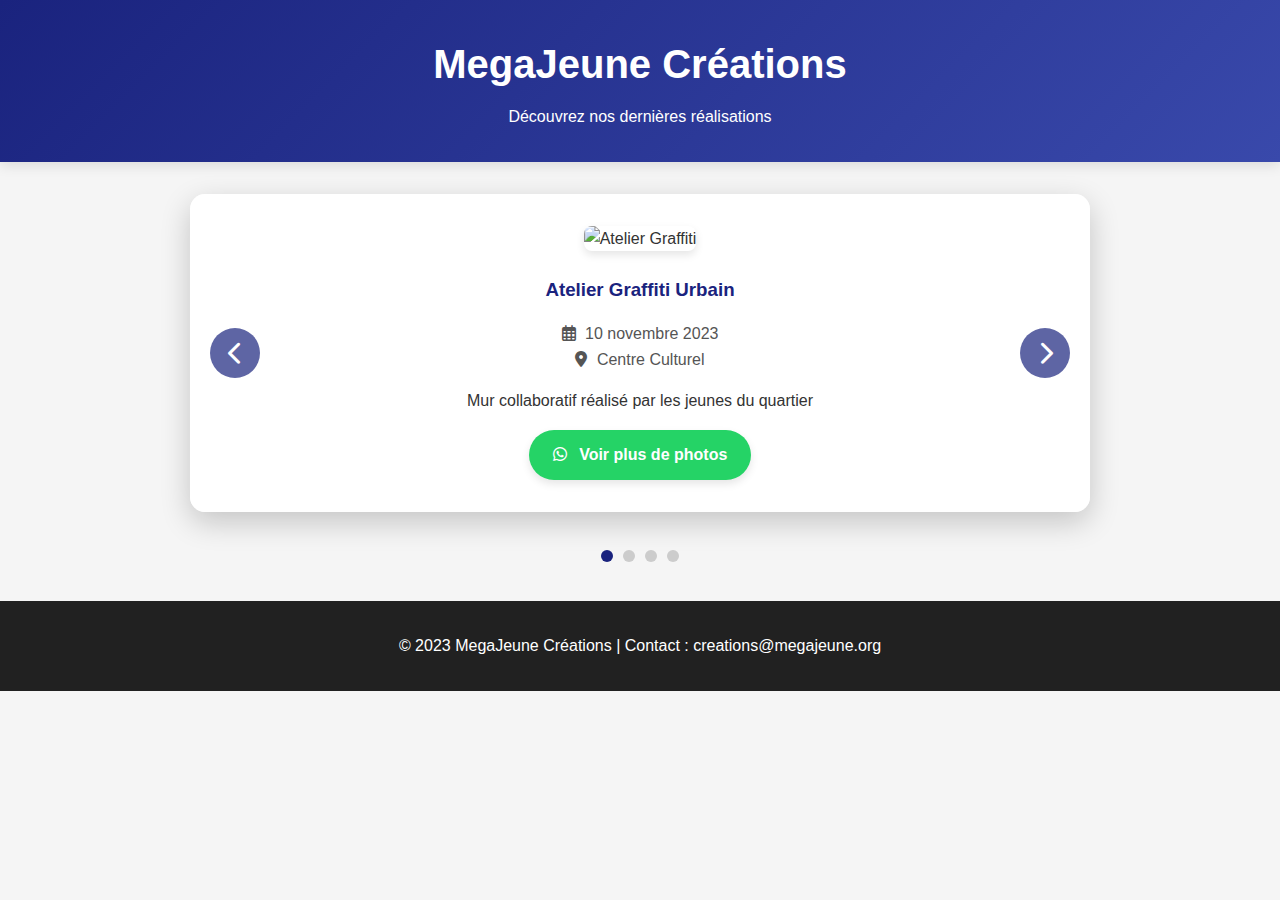
==== page.html @ 98c2a808 "MAJ" ====
<!DOCTYPE html>
<html lang="fr">
<head>
    <meta charset="UTF-8">
    <meta name="viewport" content="width=device-width, initial-scale=1.0">
    <title>MegaJeune - Nos Créations</title>
    <link rel="stylesheet" href="https://cdnjs.cloudflare.com/ajax/libs/font-awesome/6.4.0/css/all.min.css">
    <style>
        /* Variables CSS */
        :root {
            --primary-color: #1a237e;
            --secondary-color: #ffc107;
            --whatsapp-green: #25D366;
            --white: #ffffff;
            --light-gray: #f5f5f5;
            --dark-gray: #212121;
        }

        /* Reset et base */
        * {
            margin: 0;
            padding: 0;
            box-sizing: border-box;
        }

        body {
            font-family: 'Roboto', sans-serif;
            background-color: var(--light-gray);
            color: #333;
            line-height: 1.6;
        }

        /* En-tête */
        header {
            background: linear-gradient(135deg, var(--primary-color), #3949ab);
            color: var(--white);
            padding: 2rem;
            text-align: center;
            box-shadow: 0 4px 12px rgba(0, 0, 0, 0.1);
        }

        header h1 {
            font-size: 2.5rem;
            margin-bottom: 0.5rem;
        }

        /* Carousel */
        .carousel-container {
            max-width: 900px;
            margin: 2rem auto;
            position: relative;
            overflow: hidden;
            border-radius: 15px;
            box-shadow: 0 10px 30px rgba(0, 0, 0, 0.2);
        }

        .carousel {
            display: flex;
            transition: transform 0.5s ease-in-out;
        }

        .affiche-slide {
            min-width: 100%;
            padding: 2rem;
            background: var(--white);
            text-align: center;
        }

        .affiche-img {
            max-height: 400px;
            width: auto;
            max-width: 100%;
            border-radius: 8px;
            box-shadow: 0 4px 8px rgba(0, 0, 0, 0.1);
            margin-bottom: 1.5rem;
            transition: transform 0.3s;
        }

        .affiche-img:hover {
            transform: scale(1.02);
        }

        .affiche-content h3 {
            color: var(--primary-color);
            margin-bottom: 1rem;
        }

        .activity-meta {
            margin-bottom: 1rem;
            color: #555;
        }

        .activity-meta i {
            margin-right: 5px;
        }

        /* Bouton WhatsApp */
        .whatsapp-btn {
            display: inline-block;
            background-color: var(--whatsapp-green);
            color: var(--white);
            padding: 12px 24px;
            border-radius: 50px;
            text-decoration: none;
            font-weight: bold;
            margin-top: 1rem;
            transition: all 0.3s;
            box-shadow: 0 4px 8px rgba(0, 0, 0, 0.1);
        }

        .whatsapp-btn:hover {
            background-color: #128C7E;
            transform: translateY(-2px);
            box-shadow: 0 6px 12px rgba(0, 0, 0, 0.15);
        }

        .whatsapp-btn i {
            margin-right: 8px;
        }

        /* Boutons navigation */
        .carousel-btn {
            position: absolute;
            top: 50%;
            transform: translateY(-50%);
            background: rgba(26, 35, 126, 0.7);
            color: var(--white);
            border: none;
            padding: 1rem;
            cursor: pointer;
            z-index: 10;
            border-radius: 50%;
            font-size: 1.5rem;
            transition: all 0.3s;
            width: 50px;
            height: 50px;
            display: flex;
            align-items: center;
            justify-content: center;
        }

        .carousel-btn:hover {
            background: var(--primary-color);
        }

        #prevBtn {
            left: 20px;
        }

        #nextBtn {
            right: 20px;
        }

        /* Indicateurs */
        .indicators {
            text-align: center;
            margin: 1rem 0 2rem;
        }

        .indicator {
            display: inline-block;
            width: 12px;
            height: 12px;
            background: #ccc;
            border-radius: 50%;
            margin: 0 5px;
            cursor: pointer;
            transition: background 0.3s;
        }

        .indicator.active {
            background: var(--primary-color);
        }

        /* Pied de page */
        footer {
            text-align: center;
            padding: 2rem;
            background: var(--dark-gray);
            color: var(--white);
            margin-top: 2rem;
        }

        /* Responsive */
        @media (max-width: 768px) {
            header h1 {
                font-size: 2rem;
            }

            .carousel-btn {
                width: 40px;
                height: 40px;
                font-size: 1.2rem;
            }

            .affiche-slide {
                padding: 1.5rem;
            }
        }

        @media (max-width: 480px) {
            .affiche-img {
                max-height: 250px;
            }
        }
    </style>
</head>
<body>
    <header>
        <h1>MegaJeune Créations</h1>
        <p>Découvrez nos dernières réalisations</p>
    </header>

    <div class="carousel-container">
        <button class="carousel-btn" id="prevBtn"><i class="fas fa-chevron-left"></i></button>
        
        <div class="carousel">
            <!-- Création 1 -->
            <div class="affiche-slide">
                <img src="https://via.placeholder.com/800x500/1a237e/ffffff?text=Atelier+Graffiti" alt="Atelier Graffiti" class="affiche-img">
                <div class="affiche-content">
                    <h3>Atelier Graffiti Urbain</h3>
                    <div class="activity-meta">
                        <p><i class="far fa-calendar-alt"></i> 10 novembre 2023</p>
                        <p><i class="fas fa-map-marker-alt"></i> Centre Culturel</p>
                    </div>
                    <p>Mur collaboratif réalisé par les jeunes du quartier</p>
                    <a href="#" class="whatsapp-btn">
                        <i class="fab fa-whatsapp"></i> Voir plus de photos
                    </a>
                </div>
            </div>
            
            <!-- Création 2 -->
            <div class="affiche-slide">
                <img src="https://via.placeholder.com/800x500/4caf50/ffffff?text=Projet+Eco" alt="Projet Écologique" class="affiche-img">
                <div class="affiche-content">
                    <h3>Jardin Communautaire</h3>
                    <div class="activity-meta">
                        <p><i class="far fa-calendar-alt"></i> 15 novembre 2023</p>
                        <p><i class="fas fa-map-marker-alt"></i> Parc Municipal</p>
                    </div>
                    <p>Espace vert créé et entretenu par les jeunes</p>
                    <a href="#" class="whatsapp-btn">
                        <i class="fab fa-whatsapp"></i> Participer aux ateliers
                    </a>
                </div>
            </div>
            
            <!-- Création 3 -->
            <div class="affiche-slide">
                <img src="https://via.placeholder.com/800x500/ff9800/ffffff?text=Clip+Musical" alt="Clip Musical" class="affiche-img">
                <div class="affiche-content">
                    <h3>Clip Vidéo "Notre Quartier"</h3>
                    <div class="activity-meta">
                        <p><i class="far fa-calendar-alt"></i> 20 novembre 2023</p>
                        <p><i class="fas fa-map-marker-alt"></i> Studio Local</p>
                    </div>
                    <p>Réalisation collective d'un clip par les jeunes talents</p>
                    <a href="#" class="whatsapp-btn">
                        <i class="fab fa-whatsapp"></i> Voir le clip
                    </a>
                </div>
            </div>
            
            <!-- Création 4 -->
            <div class="affiche-slide">
                <img src="https://via.placeholder.com/800x500/9c27b0/ffffff?text=Expo+Photo" alt="Exposition Photo" class="affiche-img">
                <div class="affiche-content">
                    <h3>Exposition "Regards Jeunes"</h3>
                    <div class="activity-meta">
                        <p><i class="far fa-calendar-alt"></i> 25 novembre 2023</p>
                        <p><i class="fas fa-map-marker-alt"></i> Galerie Municipale</p>
                    </div>
                    <p>Série photo réalisée par les adolescents du centre</p>
                    <a href="#" class="whatsapp-btn">
                        <i class="fab fa-whatsapp"></i> Visiter virtuellement
                    </a>
                </div>
            </div>
        </div>
        
        <button class="carousel-btn" id="nextBtn"><i class="fas fa-chevron-right"></i></button>
    </div>

    <div class="indicators"></div>

    <footer>
        <p>© 2023 MegaJeune Créations | Contact : creations@megajeune.org</p>
    </footer>

    <script>
        document.addEventListener('DOMContentLoaded', function() {
            const carousel = document.querySelector('.carousel');
            const slides = document.querySelectorAll('.affiche-slide');
            const prevBtn = document.getElementById('prevBtn');
            const nextBtn = document.getElementById('nextBtn');
            const indicatorsContainer = document.querySelector('.indicators');
            
            let currentIndex = 0;
            const slideCount = slides.length;
            
            // Créer les indicateurs
            function createIndicators() {
                slides.forEach((_, index) => {
                    const indicator = document.createElement('span');
                    indicator.classList.add('indicator');
                    if (index === 0) indicator.classList.add('active');
                    indicator.addEventListener('click', () => goToSlide(index));
                    indicatorsContainer.appendChild(indicator);
                });
            }
            
            // Mettre à jour le carousel
            function updateCarousel() {
                carousel.style.transform = `translateX(-${currentIndex * 100}%)`;
                
                // Mettre à jour les indicateurs
                document.querySelectorAll('.indicator').forEach((ind, idx) => {
                    ind.classList.toggle('active', idx === currentIndex);
                });
            }
            
            // Aller à une slide spécifique
            function goToSlide(index) {
                currentIndex = (index + slideCount) % slideCount;
                updateCarousel();
            }
            
            // Slide suivante
            function nextSlide() {
                goToSlide(currentIndex + 1);
            }
            
            // Slide précédente
            function prevSlide() {
                goToSlide(currentIndex - 1);
            }
            
            // Initialisation
            function init() {
                createIndicators();
                
                // Événements
                nextBtn.addEventListener('click', nextSlide);
                prevBtn.addEventListener('click', prevSlide);
                
                // Navigation clavier
                document.addEventListener('keydown', (e) => {
                    if (e.key === 'ArrowRight') nextSlide();
                    if (e.key === 'ArrowLeft') prevSlide();
                });
            }
            
            init();
        });
    </script>
</body>
</html>
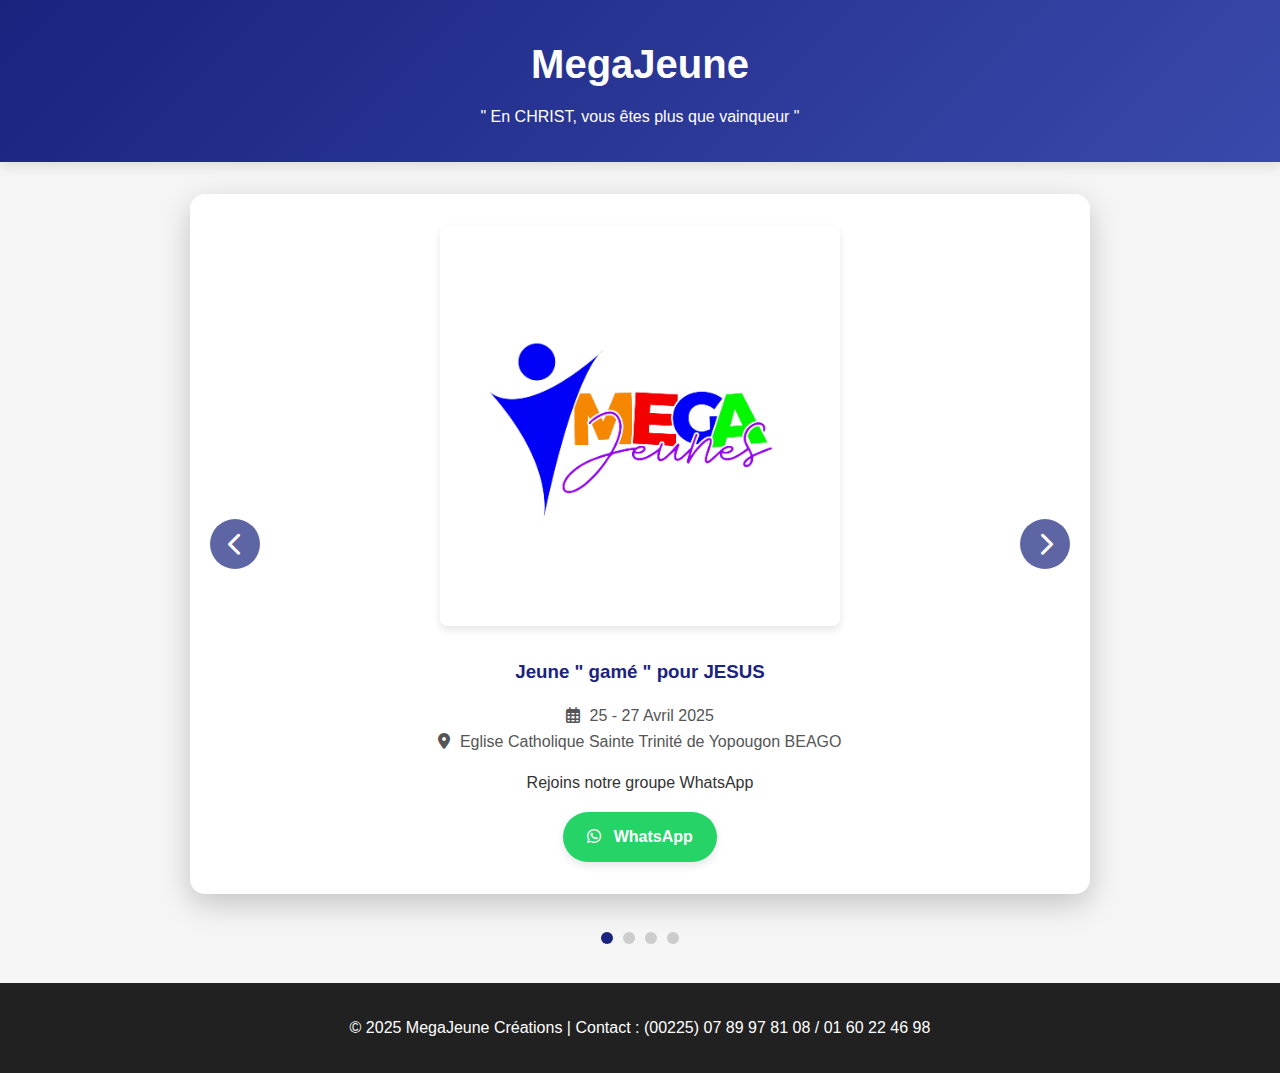
==== commit 09a4a46a: "MAJ" ====
--- a/page.html
+++ b/page.html
@@ -207,8 +207,8 @@
 </head>
 <body>
     <header>
-        <h1>MegaJeune Créations</h1>
-        <p>Découvrez nos dernières réalisations</p>
+        <h1>MegaJeune</h1>
+        <p>" En CHRIST, vous êtes plus que vainqueur "</p>
     </header>
 
     <div class="carousel-container">
@@ -217,64 +217,64 @@
         <div class="carousel">
             <!-- Création 1 -->
             <div class="affiche-slide">
-                <img src="https://via.placeholder.com/800x500/1a237e/ffffff?text=Atelier+Graffiti" alt="Atelier Graffiti" class="affiche-img">
+                <img src="images/logomegajeune.jpg" alt="logomegajeune" class="affiche-img">
                 <div class="affiche-content">
-                    <h3>Atelier Graffiti Urbain</h3>
+                    <h3>Jeune " gamé " pour JESUS</h3>
                     <div class="activity-meta">
-                        <p><i class="far fa-calendar-alt"></i> 10 novembre 2023</p>
-                        <p><i class="fas fa-map-marker-alt"></i> Centre Culturel</p>
+                        <p><i class="far fa-calendar-alt"></i> 25 - 27 Avril 2025</p>
+                        <p><i class="fas fa-map-marker-alt"></i> Eglise Catholique Sainte Trinité de Yopougon BEAGO</p>
                     </div>
-                    <p>Mur collaboratif réalisé par les jeunes du quartier</p>
-                    <a href="#" class="whatsapp-btn">
-                        <i class="fab fa-whatsapp"></i> Voir plus de photos
+                    <p>Rejoins notre groupe WhatsApp</p>
+                    <a href="https://chat.whatsapp.com/FGsUwyk5S0NJENJ52ZzfRK" class="whatsapp-btn" target="_blank" rel="noopener noreferrer">
+                        <i class="fab fa-whatsapp"></i> WhatsApp
                     </a>
                 </div>
             </div>
             
             <!-- Création 2 -->
             <div class="affiche-slide">
-                <img src="https://via.placeholder.com/800x500/4caf50/ffffff?text=Projet+Eco" alt="Projet Écologique" class="affiche-img">
+                <img src="images/affichemegajeune.jpg" alt="affiche principale" class="affiche-img">
                 <div class="affiche-content">
-                    <h3>Jardin Communautaire</h3>
+                    <h3>Jeune " gamé " pour JESUS</h3>
                     <div class="activity-meta">
-                        <p><i class="far fa-calendar-alt"></i> 15 novembre 2023</p>
-                        <p><i class="fas fa-map-marker-alt"></i> Parc Municipal</p>
+                        <p><i class="far fa-calendar-alt"></i> 25 - 27 Avril 2025</p>
+                        <p><i class="fas fa-map-marker-alt"></i> Eglise Catholique Sainte Trinité de Yopougon BEAGO</p>
                     </div>
-                    <p>Espace vert créé et entretenu par les jeunes</p>
-                    <a href="#" class="whatsapp-btn">
-                        <i class="fab fa-whatsapp"></i> Participer aux ateliers
+                    <p>Rejoins notre groupe WhatsApp</p>
+                    <a href="https://chat.whatsapp.com/FGsUwyk5S0NJENJ52ZzfRK" class="whatsapp-btn" target="_blank" rel="noopener noreferrer">
+                        <i class="fab fa-whatsapp"></i> WhatsApp
                     </a>
                 </div>
             </div>
             
             <!-- Création 3 -->
             <div class="affiche-slide">
-                <img src="https://via.placeholder.com/800x500/ff9800/ffffff?text=Clip+Musical" alt="Clip Musical" class="affiche-img">
+                <img src="images/programme.jpg" alt="programme" class="affiche-img">
                 <div class="affiche-content">
-                    <h3>Clip Vidéo "Notre Quartier"</h3>
+                    <h3>Jeune " gamé " pour JESUS</h3>
                     <div class="activity-meta">
-                        <p><i class="far fa-calendar-alt"></i> 20 novembre 2023</p>
-                        <p><i class="fas fa-map-marker-alt"></i> Studio Local</p>
+                        <p><i class="far fa-calendar-alt"></i> 25 - 27 Avril 2025</p>
+                        <p><i class="fas fa-map-marker-alt"></i> Eglise Catholique Sainte Trinité de Yopougon BEAGO</p>
                     </div>
-                    <p>Réalisation collective d'un clip par les jeunes talents</p>
-                    <a href="#" class="whatsapp-btn">
-                        <i class="fab fa-whatsapp"></i> Voir le clip
+                    <p>Rejoins notre groupe WhatsApp</p>
+                    <a href="https://chat.whatsapp.com/FGsUwyk5S0NJENJ52ZzfRK" class="whatsapp-btn" target="_blank" rel="noopener noreferrer">
+                        <i class="fab fa-whatsapp"></i> WhatsApp
                     </a>
                 </div>
             </div>
             
             <!-- Création 4 -->
             <div class="affiche-slide">
-                <img src="https://via.placeholder.com/800x500/9c27b0/ffffff?text=Expo+Photo" alt="Exposition Photo" class="affiche-img">
+                <img src="images/atelier.jpg" alt="atelier" class="affiche-img">
                 <div class="affiche-content">
-                    <h3>Exposition "Regards Jeunes"</h3>
+                    <h3>Jeune " gamé " pour JESUS</h3>
                     <div class="activity-meta">
-                        <p><i class="far fa-calendar-alt"></i> 25 novembre 2023</p>
-                        <p><i class="fas fa-map-marker-alt"></i> Galerie Municipale</p>
+                        <p><i class="far fa-calendar-alt"></i> 25 - 27 Avril 2025</p>
+                        <p><i class="fas fa-map-marker-alt"></i> Eglise Catholique Sainte Trinité de Yopougon BEAGO</p>
                     </div>
-                    <p>Série photo réalisée par les adolescents du centre</p>
-                    <a href="#" class="whatsapp-btn">
-                        <i class="fab fa-whatsapp"></i> Visiter virtuellement
+                    <p>Rejoins notre groupe WhatsApp</p>
+                    <a href="https://chat.whatsapp.com/FGsUwyk5S0NJENJ52ZzfRK" class="whatsapp-btn" target="_blank" rel="noopener noreferrer">
+                        <i class="fab fa-whatsapp"></i> WhatsApp
                     </a>
                 </div>
             </div>
@@ -286,7 +286,7 @@
     <div class="indicators"></div>
 
     <footer>
-        <p>© 2023 MegaJeune Créations | Contact : creations@megajeune.org</p>
+        <p>© 2025 MegaJeune Créations | Contact : (00225) 07 89 97 81 08 / 01 60 22 46 98</p>
     </footer>
 
     <script>
